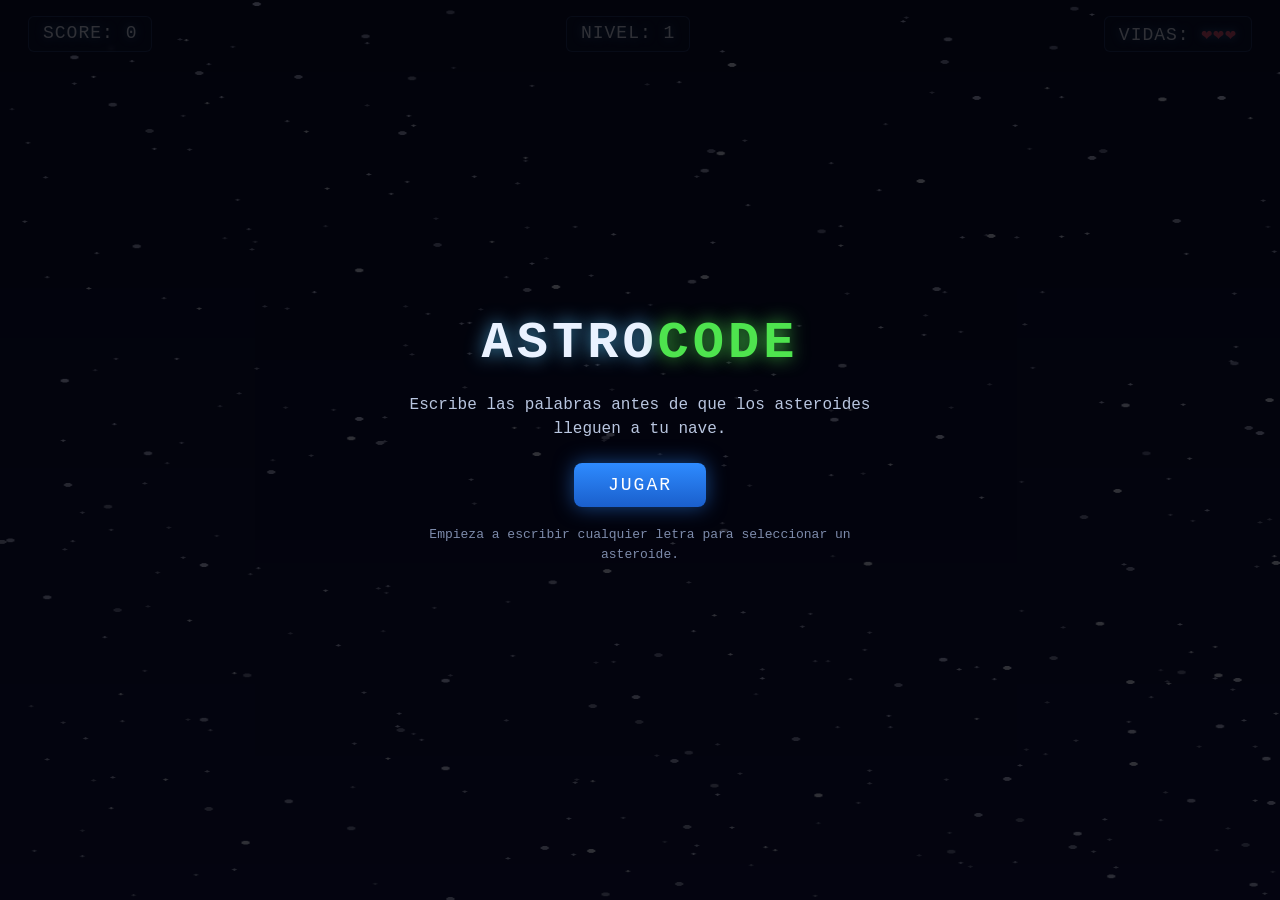
==== AstroCode/game/index.html @ 9890bb25 "Add files via upload" ====
<!DOCTYPE html>
<html lang="es">
<head>
<meta charset="UTF-8">
<meta name="viewport" content="width=device-width, initial-scale=1.0">
<title>AstroCode — Destruye asteroides escribiendo código</title>
<link rel="stylesheet" href="style.css">
</head>
<body>

  <div id="game-container">

    <!-- Canvas principal donde se dibuja todo el juego -->
    <canvas id="gameCanvas"></canvas>

    <!-- HUD: puntaje, nivel y vidas -->
    <div id="hud">
      <div class="hud-item">SCORE: <span id="score">0</span></div>
      <div class="hud-item">NIVEL: <span id="level">1</span></div>
      <div class="hud-item">VIDAS: <span id="lives">❤❤❤</span></div>
    </div>

    <!-- Pantalla de inicio -->
    <div id="start-screen" class="overlay">
      <h1>ASTRO<span class="accent">CODE</span></h1>
      <p>Escribe las palabras antes de que los asteroides lleguen a tu nave.</p>
      <button id="startBtn">JUGAR</button>
      <p class="hint">Empieza a escribir cualquier letra para seleccionar un asteroide.</p>
    </div>

    <!-- Pantalla de Game Over -->
    <div id="gameover-screen" class="overlay hidden">
      <h1>GAME OVER</h1>
      <p id="finalScore">Puntaje final: 0</p>
      <button id="restartBtn">REINTENTAR</button>
    </div>

  </div>

  <script src="script.js"></script>
</body>
</html>
---- AstroCode/game/style.css ----
/* ==========================================================
   ASTEROTYPE - Hoja de estilos
   ========================================================== */

* {
  margin: 0;
  padding: 0;
  box-sizing: border-box;
}

html, body {
  width: 100%;
  height: 100%;
  background: #05060f;
  overflow: hidden;
  font-family: 'Courier New', Courier, monospace;
}

#game-container {
  position: relative;
  width: 100vw;
  height: 100vh;
  background: #05060f;
}

/* El canvas ocupa toda la pantalla; el fondo espacial se dibuja dentro de él */
#gameCanvas {
  display: block;
  width: 100%;
  height: 100%;
  background: #05060f;
}

/* ---------------- HUD ---------------- */
#hud {
  position: absolute;
  top: 0;
  left: 0;
  width: 100%;
  display: flex;
  justify-content: space-between;
  padding: 16px 28px;
  color: #ffffff;
  font-size: 18px;
  letter-spacing: 1px;
  text-shadow: 0 0 8px rgba(80, 200, 255, 0.6);
  pointer-events: none;
  z-index: 5;
}

.hud-item {
  background: rgba(10, 14, 30, 0.55);
  border: 1px solid rgba(120, 180, 255, 0.25);
  padding: 6px 14px;
  border-radius: 6px;
  backdrop-filter: blur(2px);
}

#lives {
  color: #ff5566;
}

/* ---------------- Overlays (inicio / game over) ---------------- */
.overlay {
  position: absolute;
  top: 0;
  left: 0;
  width: 100%;
  height: 100%;
  display: flex;
  flex-direction: column;
  align-items: center;
  justify-content: center;
  text-align: center;
  background: rgba(2, 3, 10, 0.82);
  color: #eaf2ff;
  z-index: 10;
  transition: opacity 0.3s ease;
}

.overlay.hidden {
  display: none;
}

.overlay h1 {
  font-size: 52px;
  letter-spacing: 4px;
  margin-bottom: 14px;
  text-shadow: 0 0 18px rgba(90, 200, 255, 0.7);
}

.overlay .accent {
  color: #4ee44e;
  text-shadow: 0 0 18px rgba(78, 228, 78, 0.8);
}

.overlay p {
  font-size: 16px;
  margin: 6px 0 22px 0;
  color: #b9c6e0;
  max-width: 480px;
  line-height: 1.5;
}

.overlay .hint {
  margin-top: 18px;
  font-size: 13px;
  color: #7d8bab;
}

#finalScore {
  font-size: 22px;
  color: #4ee44e;
  margin-bottom: 26px;
}

.overlay button {
  font-family: inherit;
  font-size: 18px;
  padding: 12px 34px;
  background: linear-gradient(180deg, #2e8bff, #1a5fcc);
  border: none;
  border-radius: 8px;
  color: #ffffff;
  letter-spacing: 2px;
  cursor: pointer;
  box-shadow: 0 0 20px rgba(46, 139, 255, 0.5);
  transition: transform 0.15s ease, box-shadow 0.15s ease;
}

.overlay button:hover {
  transform: translateY(-2px);
  box-shadow: 0 0 28px rgba(46, 139, 255, 0.8);
}

.overlay button:active {
  transform: translateY(0px);
}
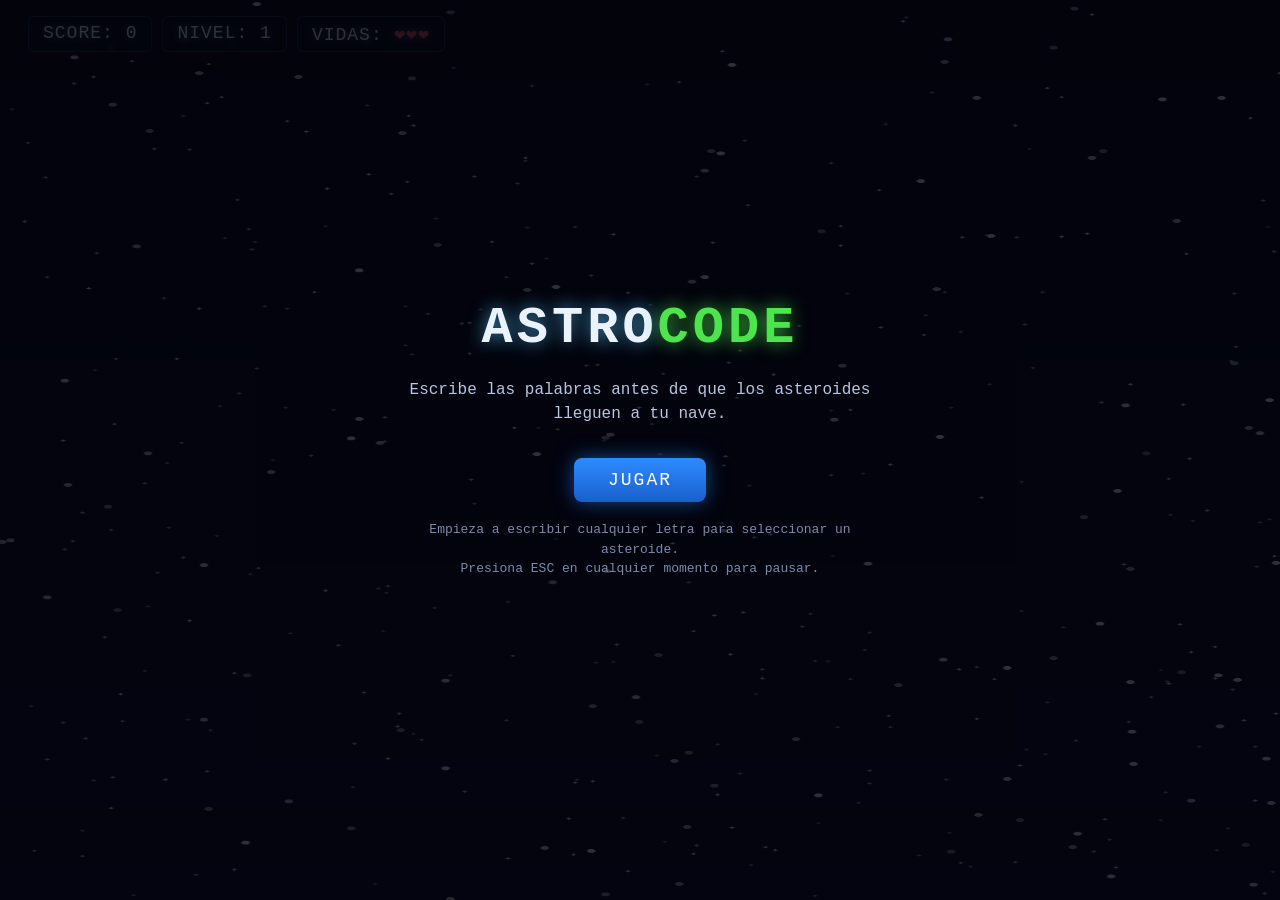
==== commit 302d42f7: "Add files via upload" ====
--- a/AstroCode/game/index.html
+++ b/AstroCode/game/index.html
@@ -13,11 +13,14 @@
     <!-- Canvas principal donde se dibuja todo el juego -->
     <canvas id="gameCanvas"></canvas>
 
-    <!-- HUD: puntaje, nivel y vidas -->
+    <!-- HUD: puntaje, nivel, vidas y botón de pausa -->
     <div id="hud">
-      <div class="hud-item">SCORE: <span id="score">0</span></div>
-      <div class="hud-item">NIVEL: <span id="level">1</span></div>
-      <div class="hud-item">VIDAS: <span id="lives">❤❤❤</span></div>
+      <div class="hud-left">
+        <div class="hud-item">SCORE: <span id="score">0</span></div>
+        <div class="hud-item">NIVEL: <span id="level">1</span></div>
+        <div class="hud-item">VIDAS: <span id="lives">❤❤❤</span></div>
+      </div>
+      <button id="pauseBtn" class="icon-btn hidden" title="Pausar">⏸</button>
     </div>
 
     <!-- Pantalla de inicio -->
@@ -25,7 +28,15 @@
       <h1>ASTRO<span class="accent">CODE</span></h1>
       <p>Escribe las palabras antes de que los asteroides lleguen a tu nave.</p>
       <button id="startBtn">JUGAR</button>
-      <p class="hint">Empieza a escribir cualquier letra para seleccionar un asteroide.</p>
+      <p class="hint">Empieza a escribir cualquier letra para seleccionar un asteroide.<br>Presiona ESC en cualquier momento para pausar.</p>
+    </div>
+
+    <!-- Pantalla de pausa -->
+    <div id="pause-screen" class="overlay hidden">
+      <h1>PAUSA</h1>
+      <button id="resumeBtn">CONTINUAR</button>
+      <button id="restartFromPauseBtn" class="secondary">REINICIAR</button>
+      <button id="menuBtn" class="secondary">MENÚ PRINCIPAL</button>
     </div>
 
     <!-- Pantalla de Game Over -->
--- a/AstroCode/game/style.css
+++ b/AstroCode/game/style.css
@@ -39,13 +39,19 @@
   width: 100%;
   display: flex;
   justify-content: space-between;
+  align-items: flex-start;
   padding: 16px 28px;
   color: #ffffff;
   font-size: 18px;
   letter-spacing: 1px;
   text-shadow: 0 0 8px rgba(80, 200, 255, 0.6);
+  z-index: 5;
+}
+
+.hud-left {
+  display: flex;
+  gap: 10px;
   pointer-events: none;
-  z-index: 5;
 }
 
 .hud-item {
@@ -58,6 +64,33 @@
 
 #lives {
   color: #ff5566;
+}
+
+/* ---------------- Botón de pausa ---------------- */
+.icon-btn {
+  pointer-events: auto;
+  background: rgba(10, 14, 30, 0.55);
+  border: 1px solid rgba(120, 180, 255, 0.25);
+  color: #ffffff;
+  font-size: 18px;
+  width: 40px;
+  height: 40px;
+  border-radius: 6px;
+  cursor: pointer;
+  display: flex;
+  align-items: center;
+  justify-content: center;
+  backdrop-filter: blur(2px);
+  transition: transform 0.15s ease, background 0.15s ease;
+}
+
+.icon-btn:hover {
+  background: rgba(46, 139, 255, 0.35);
+  transform: translateY(-1px);
+}
+
+.icon-btn.hidden {
+  display: none;
 }
 
 /* ---------------- Overlays (inicio / game over) ---------------- */
@@ -126,6 +159,7 @@
   cursor: pointer;
   box-shadow: 0 0 20px rgba(46, 139, 255, 0.5);
   transition: transform 0.15s ease, box-shadow 0.15s ease;
+  margin-top: 10px;
 }
 
 .overlay button:hover {
@@ -136,3 +170,16 @@
 .overlay button:active {
   transform: translateY(0px);
 }
+
+.overlay button.secondary {
+  background: rgba(20, 26, 48, 0.7);
+  border: 1px solid rgba(120, 180, 255, 0.35);
+  box-shadow: none;
+  font-size: 15px;
+  padding: 10px 28px;
+}
+
+.overlay button.secondary:hover {
+  background: rgba(46, 139, 255, 0.25);
+  box-shadow: 0 0 14px rgba(46, 139, 255, 0.4);
+}
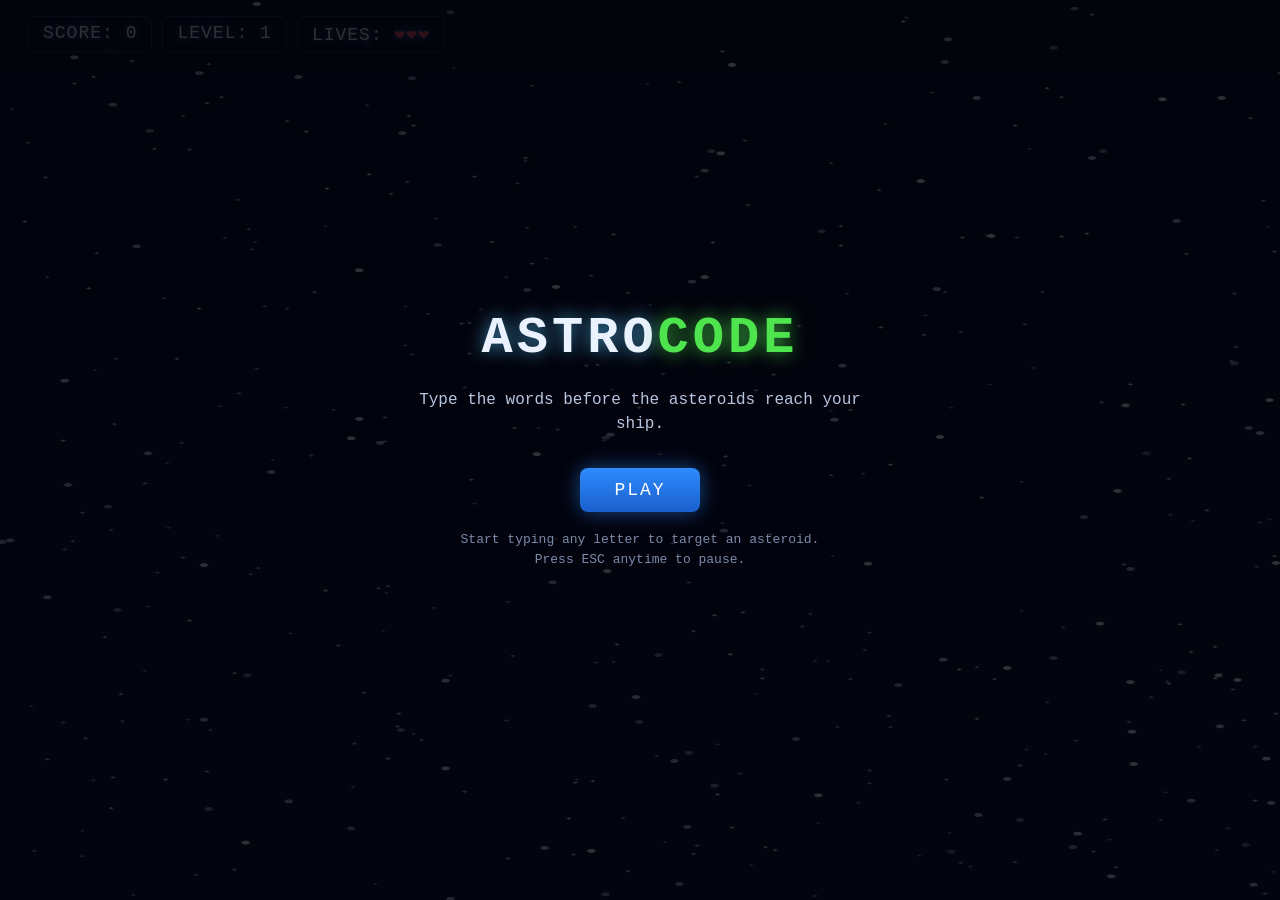
==== commit 926bf948: "Add files via upload" ====
--- a/AstroCode/game/index.html
+++ b/AstroCode/game/index.html
@@ -1,49 +1,49 @@
 <!DOCTYPE html>
-<html lang="es">
+<html lang="en">
 <head>
 <meta charset="UTF-8">
 <meta name="viewport" content="width=device-width, initial-scale=1.0">
-<title>AstroCode — Destruye asteroides escribiendo código</title>
+<title>AstroCode — Destroy asteroids by typing code</title>
 <link rel="stylesheet" href="style.css">
 </head>
 <body>
 
   <div id="game-container">
 
-    <!-- Canvas principal donde se dibuja todo el juego -->
+    <!-- Main canvas where the whole game is drawn -->
     <canvas id="gameCanvas"></canvas>
 
-    <!-- HUD: puntaje, nivel, vidas y botón de pausa -->
+    <!-- HUD: score, level, lives and pause button -->
     <div id="hud">
       <div class="hud-left">
         <div class="hud-item">SCORE: <span id="score">0</span></div>
-        <div class="hud-item">NIVEL: <span id="level">1</span></div>
-        <div class="hud-item">VIDAS: <span id="lives">❤❤❤</span></div>
+        <div class="hud-item">LEVEL: <span id="level">1</span></div>
+        <div class="hud-item">LIVES: <span id="lives">❤❤❤</span></div>
       </div>
-      <button id="pauseBtn" class="icon-btn hidden" title="Pausar">⏸</button>
+      <button id="pauseBtn" class="icon-btn hidden" title="Pause">⏸</button>
     </div>
 
-    <!-- Pantalla de inicio -->
+    <!-- Start screen -->
     <div id="start-screen" class="overlay">
       <h1>ASTRO<span class="accent">CODE</span></h1>
-      <p>Escribe las palabras antes de que los asteroides lleguen a tu nave.</p>
-      <button id="startBtn">JUGAR</button>
-      <p class="hint">Empieza a escribir cualquier letra para seleccionar un asteroide.<br>Presiona ESC en cualquier momento para pausar.</p>
+      <p>Type the words before the asteroids reach your ship.</p>
+      <button id="startBtn">PLAY</button>
+      <p class="hint">Start typing any letter to target an asteroid.<br>Press ESC anytime to pause.</p>
     </div>
 
-    <!-- Pantalla de pausa -->
+    <!-- Pause screen -->
     <div id="pause-screen" class="overlay hidden">
-      <h1>PAUSA</h1>
-      <button id="resumeBtn">CONTINUAR</button>
-      <button id="restartFromPauseBtn" class="secondary">REINICIAR</button>
-      <button id="menuBtn" class="secondary">MENÚ PRINCIPAL</button>
+      <h1>PAUSED</h1>
+      <button id="resumeBtn">RESUME</button>
+      <button id="restartFromPauseBtn" class="secondary">RESTART</button>
+      <button id="menuBtn" class="secondary">MAIN MENU</button>
     </div>
 
-    <!-- Pantalla de Game Over -->
+    <!-- Game Over screen -->
     <div id="gameover-screen" class="overlay hidden">
       <h1>GAME OVER</h1>
-      <p id="finalScore">Puntaje final: 0</p>
-      <button id="restartBtn">REINTENTAR</button>
+      <p id="finalScore">Final score: 0</p>
+      <button id="restartBtn">RETRY</button>
     </div>
 
   </div>
--- a/AstroCode/game/style.css
+++ b/AstroCode/game/style.css
@@ -1,5 +1,5 @@
 /* ==========================================================
-   ASTEROTYPE - Hoja de estilos
+   ASTROCODE - Stylesheet
    ========================================================== */
 
 * {
@@ -23,7 +23,7 @@
   background: #05060f;
 }
 
-/* El canvas ocupa toda la pantalla; el fondo espacial se dibuja dentro de él */
+/* The canvas fills the whole screen; the space background is drawn inside it */
 #gameCanvas {
   display: block;
   width: 100%;
@@ -66,7 +66,7 @@
   color: #ff5566;
 }
 
-/* ---------------- Botón de pausa ---------------- */
+/* ---------------- Pause button ---------------- */
 .icon-btn {
   pointer-events: auto;
   background: rgba(10, 14, 30, 0.55);
@@ -93,7 +93,7 @@
   display: none;
 }
 
-/* ---------------- Overlays (inicio / game over) ---------------- */
+/* ---------------- Overlays (start / pause / game over) ---------------- */
 .overlay {
   position: absolute;
   top: 0;
